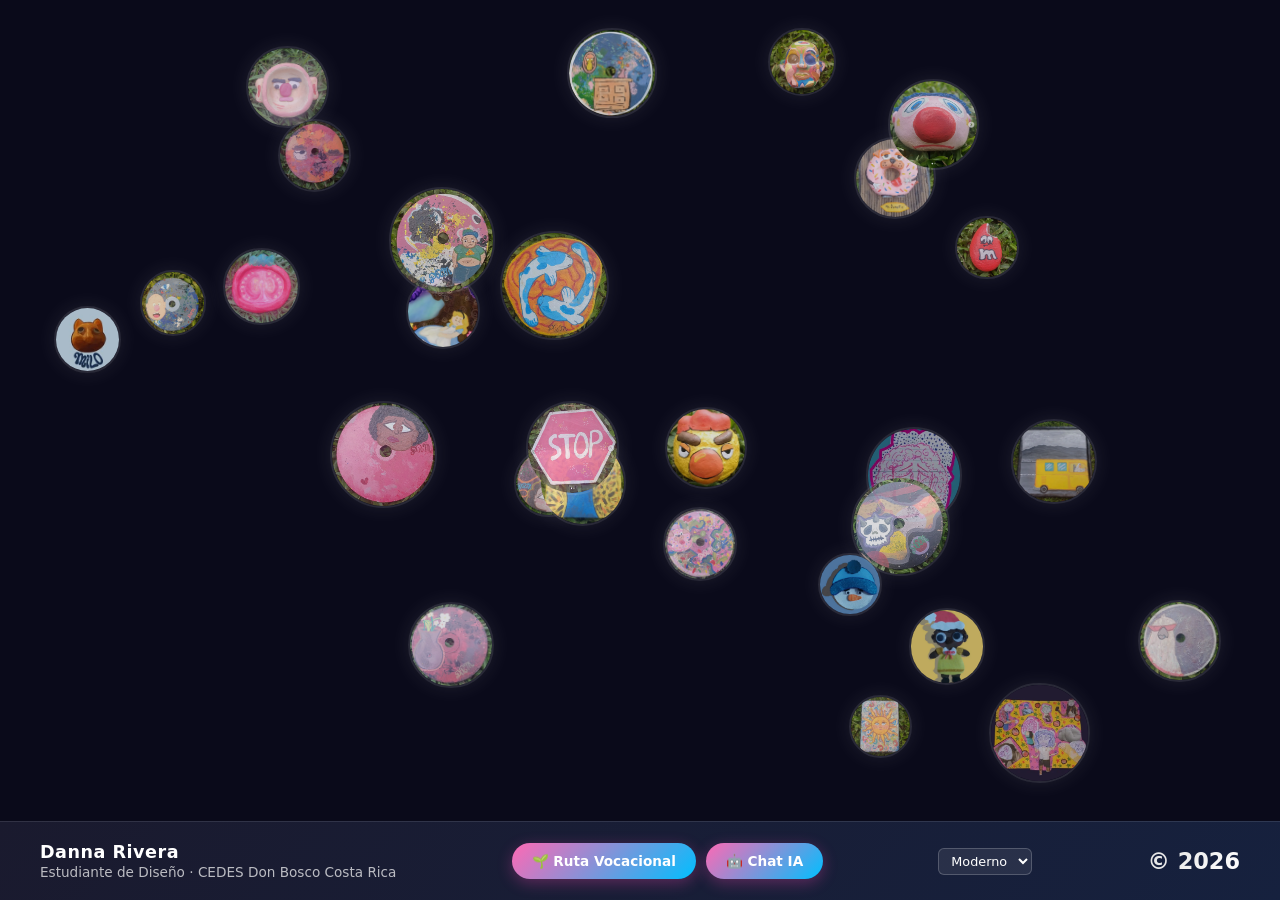
==== index.html @ dd5636ea "Agregar selector de tema (Moderno / Win 3.1) persistente en localStorage" ====
<!DOCTYPE html>
<html lang="es">
<head>
<meta charset="UTF-8">
<meta name="viewport" content="width=device-width, initial-scale=1.0">
<title>Fotos - Dandelion</title>
<style>
*{margin:0;padding:0;box-sizing:border-box}
body{
  background:#0a0a1a;
  min-height:100vh;
  font-family:'Segoe UI',system-ui,-apple-system,sans-serif;
  color:#fff;
  display:flex;
  flex-direction:column
}
.container{
  position:relative;
  flex:1;
  width:100%;
  min-height:calc(100vh - 80px);
  overflow:hidden
}
.seed{
  position:absolute;
  border-radius:50%;
  overflow:hidden;
  animation:float 8s infinite ease-in-out;
  opacity:.85;
  box-shadow:0 0 20px rgba(255,255,255,.1);
  cursor:pointer;
  transition:transform .3s,opacity .3s;
  border:2px solid rgba(255,255,255,.15)
}
.seed:hover{
  transform:scale(1.3)!important;
  opacity:1;
  z-index:100;
  box-shadow:0 0 30px rgba(255,255,255,.3)
}
.seed img{width:100%;height:100%;object-fit:cover}
@keyframes float{
  0%,100%{transform:translateY(0) translateX(0) rotate(0)}
  25%{transform:translateY(-30px) translateX(15px) rotate(5deg)}
  50%{transform:translateY(-10px) translateX(-10px) rotate(-3deg)}
  75%{transform:translateY(-25px) translateX(8px) rotate(4deg)}
}
.modal-overlay{
  position:fixed;
  top:0;left:0;
  width:100%;height:100%;
  background:rgba(0,0,0,.85);
  backdrop-filter:blur(8px);
  display:none;
  justify-content:center;
  align-items:center;
  z-index:9999;
  cursor:pointer;
  animation:fadeIn .2s ease
}
.modal-overlay.active{display:flex}
.modal-img{
  max-width:90vw;
  max-height:90vh;
  border-radius:12px;
  box-shadow:0 0 60px rgba(255,255,255,.15);
  object-fit:contain;
  pointer-events:none
}
@keyframes fadeIn{from{opacity:0}to{opacity:1}}
.nav-buttons{
  display:flex;
  gap:10px;
  flex-wrap:wrap;
  justify-content:flex-end
}
.ruta-btn{
  background:linear-gradient(135deg,#ff69b4,#00bfff);
  color:#fff;
  text-decoration:none;
  padding:10px 20px;
  border-radius:25px;
  font-weight:600;
  font-size:.85em;
  cursor:pointer;
  transition:all .3s ease;
  box-shadow:0 4px 15px rgba(255,69,180,.3);
  display:flex;
  align-items:center;
  gap:6px;
  border:none
}
.ruta-btn:hover{
  transform:translateY(-2px);
  box-shadow:0 8px 25px rgba(255,69,180,.5)
}
@media(max-width:600px){
  .ruta-btn{
    padding:8px 14px;
    font-size:.8em
  }
}
footer{
  position:relative;
  z-index:200;
  background:linear-gradient(135deg,#1a1a2e 0%,#16213e 100%);
  backdrop-filter:blur(10px);
  border-top:1px solid rgba(255,255,255,.1);
  padding:20px 40px;
  display:flex;
  justify-content:space-between;
  align-items:center;
  flex-wrap:wrap;
  gap:10px
}
.footer-info{display:flex;flex-direction:column;gap:2px}
.footer-name{font-size:1.1em;font-weight:600;letter-spacing:.5px}
.footer-details{font-size:.85em;opacity:.7}
.footer-year{
  font-size:1.4em;
  font-weight:700;
  background:linear-gradient(135deg,#e2e2e2,#fff);
  -webkit-background-clip:text;
  -webkit-text-fill-color:transparent;
  background-clip:text
}
@media(max-width:600px){
  footer{padding:15px 20px;flex-direction:column;text-align:center}
  .footer-year{font-size:1.2em}
}

/* Win 3.1 retro theme */
[data-theme="retro"] body {
  background:#c0c0c0;
  color:#000;
  font-family:"MS Sans Serif","Tahoma","Courier New",monospace
}
[data-theme="retro"] .seed{
  border-radius:0;animation:none;box-shadow:none;opacity:1;
  border:2px solid;border-color:#fff #808080 #808080 #fff
}
[data-theme="retro"] .seed:hover{
  transform:none!important;box-shadow:none
}
[data-theme="retro"] .modal-overlay{
  background:rgba(192,192,192,.92);backdrop-filter:none
}
[data-theme="retro"] .modal-img{
  border:3px solid;border-color:#fff #808080 #808080 #fff;box-shadow:none;border-radius:0
}
[data-theme="retro"] footer{
  background:#c0c0c0;backdrop-filter:none;
  border-top:2px solid;border-color:#fff #808080
}
[data-theme="retro"] .footer-name,
[data-theme="retro"] .footer-details{
  color:#000;-webkit-text-fill-color:#000;opacity:1
}
[data-theme="retro"] .footer-year{
  -webkit-text-fill-color:#000;background:none;color:#000
}
[data-theme="retro"] .ruta-btn{
  background:#c0c0c0;border:2px outset #ccc;border-radius:0;color:#000;
  box-shadow:none;font-weight:400;font-family:inherit;padding:3px 10px
}
[data-theme="retro"] .ruta-btn:hover{
  transform:none;box-shadow:none
}
[data-theme="retro"] .theme-select{
  background:#c0c0c0;border:2px inset #ccc;border-radius:0;color:#000;
  font-family:inherit;padding:2px 4px;font-size:.85em
}
[data-theme="retro"] .theme-select:focus{
  outline:2px solid #000080
}
.theme-select{
  background:rgba(255,255,255,.08);
  border:1px solid rgba(255,255,255,.2);
  border-radius:6px;color:#fff;padding:4px 8px;
  font-family:inherit;font-size:.8em;cursor:pointer;outline:none
}
.theme-select option{background:#1a1a2e;color:#fff}
[data-theme="retro"] .theme-select option{background:#c0c0c0;color:#000}
</style>
</head>
<body>
<div class="container" id="gallery"></div>
<div class="modal-overlay" id="modal">
  <img class="modal-img" id="modalImg" src="" alt="modal">
</div>
<footer class="footer">
  <div class="footer-info">
    <span class="footer-name">Danna Rivera</span>
    <span class="footer-details">
      Estudiante de Diseño ·  CEDES Don Bosco Costa Rica
    </span>
  </div>
  <div class="nav-buttons">
    <a href="ruta-vocacional.html" class="ruta-btn">🌱 Ruta Vocacional</a>
    <a href="chat.html" class="ruta-btn">🤖 Chat IA</a>
  </div>
  <select class="theme-select" id="themeSelect" onchange="setTheme(this.value)">
    <option value="modern">Moderno</option>
    <option value="retro">Win 3.1</option>
  </select>
  <span class="footer-year">© 2026</span>
</footer>
<script>
function setTheme(t){
  document.documentElement.dataset.theme=t==='retro'?'retro':'';
  localStorage.setItem('theme',t)
}
(function(){
  const t=localStorage.getItem('theme')||'modern';
  document.documentElement.dataset.theme=t==='retro'?'retro':'';
  const sel=document.getElementById('themeSelect');
  if(sel)sel.value=t;
})();
const images=[
  'fotos/img1.webp','fotos/img2.webp','fotos/img3.webp','fotos/img4.png',
  'fotos/img5.jpg','fotos/img6.png','fotos/img7.png','fotos/img8.png',
  'fotos/img9.png','fotos/img10.png','fotos/img11.png','fotos/img12.png',
  'fotos/img13.png','fotos/img14.png','fotos/img15.png','fotos/img16.png',
  'fotos/img17.png','fotos/img18.png','fotos/img19.png','fotos/img20.png',
  'fotos/img21.png','fotos/img22.png','fotos/img23.png','fotos/img24.png',
  'fotos/img25.png','fotos/img26.png','fotos/img27.png','fotos/img28.png'
];
const container=document.getElementById('gallery');
images.forEach((src,i)=>{
  const div=document.createElement('div');
  div.className='seed';
  const x=Math.random()*90;
  const y=Math.random()*85;
  const size=60+Math.random()*50;
  const dur=6+Math.random()*6;
  const delay=Math.random()*5;
  div.style.left=x+'%';
  div.style.top=y+'%';
  div.style.width=size+'px';
  div.style.height=size+'px';
  div.style.animationDuration=dur+'s';
  div.style.animationDelay=delay+'s';
  const img=document.createElement('img');
  img.src=src;
  img.alt='img'+(i+1);
  div.appendChild(img);
  container.appendChild(div);
});
const modal=document.getElementById('modal');
const modalImg=document.getElementById('modalImg');
container.addEventListener('click',e=>{
  const seed=e.target.closest('.seed');
  if(!seed)return;
  modalImg.src=seed.querySelector('img').src;
  modal.classList.add('active');
});
modal.addEventListener('click',()=>{
  modal.classList.remove('active');
  modalImg.src='';
});
</script>
</body>
</html>
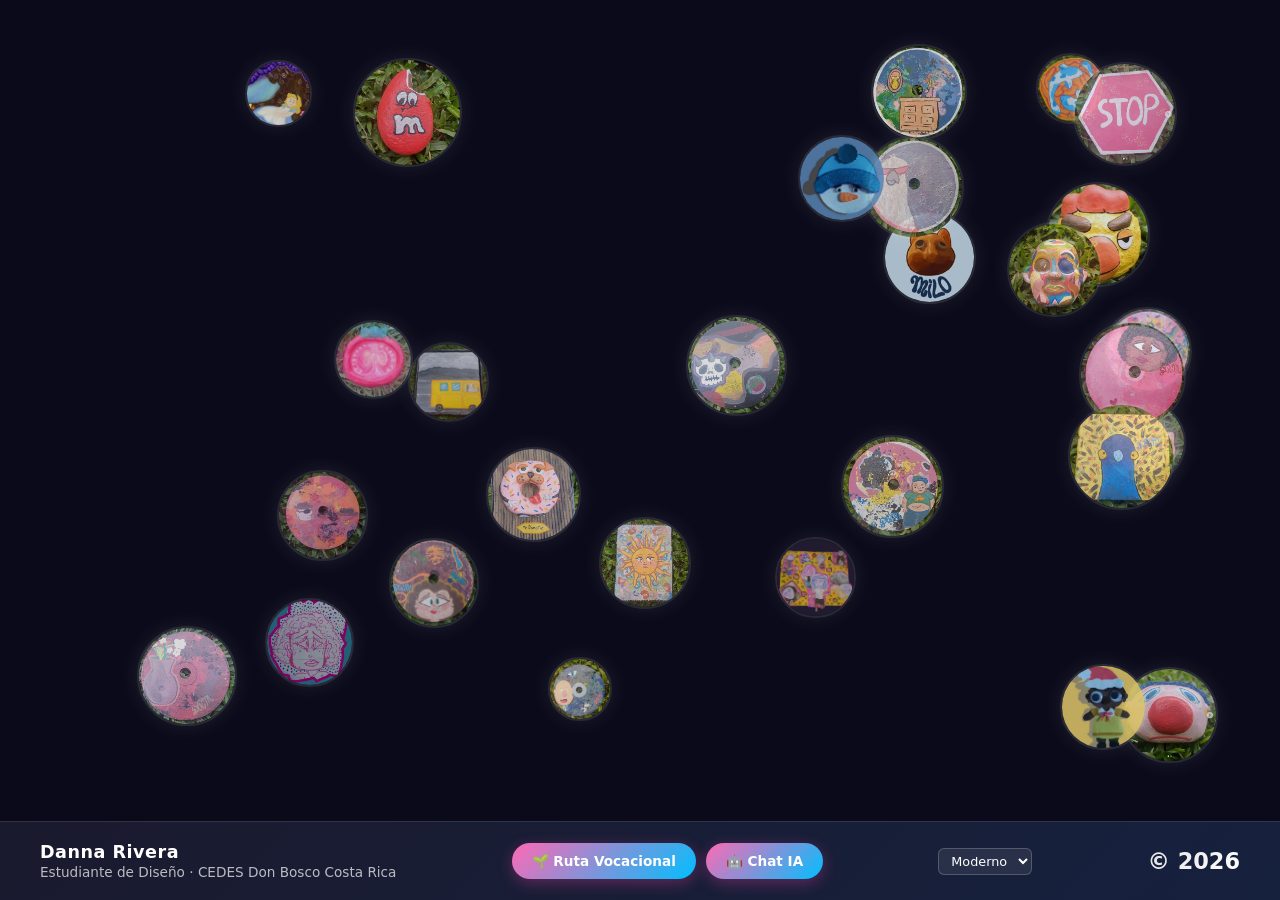
==== commit 919b2b87: "Separar CSS y JS en archivos externos (css/*.css, js/*.js)" ====
--- a/index.html
+++ b/index.html
@@ -4,184 +4,7 @@
 <meta charset="UTF-8">
 <meta name="viewport" content="width=device-width, initial-scale=1.0">
 <title>Fotos - Dandelion</title>
-<style>
-*{margin:0;padding:0;box-sizing:border-box}
-body{
-  background:#0a0a1a;
-  min-height:100vh;
-  font-family:'Segoe UI',system-ui,-apple-system,sans-serif;
-  color:#fff;
-  display:flex;
-  flex-direction:column
-}
-.container{
-  position:relative;
-  flex:1;
-  width:100%;
-  min-height:calc(100vh - 80px);
-  overflow:hidden
-}
-.seed{
-  position:absolute;
-  border-radius:50%;
-  overflow:hidden;
-  animation:float 8s infinite ease-in-out;
-  opacity:.85;
-  box-shadow:0 0 20px rgba(255,255,255,.1);
-  cursor:pointer;
-  transition:transform .3s,opacity .3s;
-  border:2px solid rgba(255,255,255,.15)
-}
-.seed:hover{
-  transform:scale(1.3)!important;
-  opacity:1;
-  z-index:100;
-  box-shadow:0 0 30px rgba(255,255,255,.3)
-}
-.seed img{width:100%;height:100%;object-fit:cover}
-@keyframes float{
-  0%,100%{transform:translateY(0) translateX(0) rotate(0)}
-  25%{transform:translateY(-30px) translateX(15px) rotate(5deg)}
-  50%{transform:translateY(-10px) translateX(-10px) rotate(-3deg)}
-  75%{transform:translateY(-25px) translateX(8px) rotate(4deg)}
-}
-.modal-overlay{
-  position:fixed;
-  top:0;left:0;
-  width:100%;height:100%;
-  background:rgba(0,0,0,.85);
-  backdrop-filter:blur(8px);
-  display:none;
-  justify-content:center;
-  align-items:center;
-  z-index:9999;
-  cursor:pointer;
-  animation:fadeIn .2s ease
-}
-.modal-overlay.active{display:flex}
-.modal-img{
-  max-width:90vw;
-  max-height:90vh;
-  border-radius:12px;
-  box-shadow:0 0 60px rgba(255,255,255,.15);
-  object-fit:contain;
-  pointer-events:none
-}
-@keyframes fadeIn{from{opacity:0}to{opacity:1}}
-.nav-buttons{
-  display:flex;
-  gap:10px;
-  flex-wrap:wrap;
-  justify-content:flex-end
-}
-.ruta-btn{
-  background:linear-gradient(135deg,#ff69b4,#00bfff);
-  color:#fff;
-  text-decoration:none;
-  padding:10px 20px;
-  border-radius:25px;
-  font-weight:600;
-  font-size:.85em;
-  cursor:pointer;
-  transition:all .3s ease;
-  box-shadow:0 4px 15px rgba(255,69,180,.3);
-  display:flex;
-  align-items:center;
-  gap:6px;
-  border:none
-}
-.ruta-btn:hover{
-  transform:translateY(-2px);
-  box-shadow:0 8px 25px rgba(255,69,180,.5)
-}
-@media(max-width:600px){
-  .ruta-btn{
-    padding:8px 14px;
-    font-size:.8em
-  }
-}
-footer{
-  position:relative;
-  z-index:200;
-  background:linear-gradient(135deg,#1a1a2e 0%,#16213e 100%);
-  backdrop-filter:blur(10px);
-  border-top:1px solid rgba(255,255,255,.1);
-  padding:20px 40px;
-  display:flex;
-  justify-content:space-between;
-  align-items:center;
-  flex-wrap:wrap;
-  gap:10px
-}
-.footer-info{display:flex;flex-direction:column;gap:2px}
-.footer-name{font-size:1.1em;font-weight:600;letter-spacing:.5px}
-.footer-details{font-size:.85em;opacity:.7}
-.footer-year{
-  font-size:1.4em;
-  font-weight:700;
-  background:linear-gradient(135deg,#e2e2e2,#fff);
-  -webkit-background-clip:text;
-  -webkit-text-fill-color:transparent;
-  background-clip:text
-}
-@media(max-width:600px){
-  footer{padding:15px 20px;flex-direction:column;text-align:center}
-  .footer-year{font-size:1.2em}
-}
-
-/* Win 3.1 retro theme */
-[data-theme="retro"] body {
-  background:#c0c0c0;
-  color:#000;
-  font-family:"MS Sans Serif","Tahoma","Courier New",monospace
-}
-[data-theme="retro"] .seed{
-  border-radius:0;animation:none;box-shadow:none;opacity:1;
-  border:2px solid;border-color:#fff #808080 #808080 #fff
-}
-[data-theme="retro"] .seed:hover{
-  transform:none!important;box-shadow:none
-}
-[data-theme="retro"] .modal-overlay{
-  background:rgba(192,192,192,.92);backdrop-filter:none
-}
-[data-theme="retro"] .modal-img{
-  border:3px solid;border-color:#fff #808080 #808080 #fff;box-shadow:none;border-radius:0
-}
-[data-theme="retro"] footer{
-  background:#c0c0c0;backdrop-filter:none;
-  border-top:2px solid;border-color:#fff #808080
-}
-[data-theme="retro"] .footer-name,
-[data-theme="retro"] .footer-details{
-  color:#000;-webkit-text-fill-color:#000;opacity:1
-}
-[data-theme="retro"] .footer-year{
-  -webkit-text-fill-color:#000;background:none;color:#000
-}
-[data-theme="retro"] .ruta-btn{
-  background:#c0c0c0;border:2px outset #ccc;border-radius:0;color:#000;
-  box-shadow:none;font-weight:400;font-family:inherit;padding:3px 10px
-}
-[data-theme="retro"] .ruta-btn:hover{
-  transform:none;box-shadow:none
-}
-[data-theme="retro"] .theme-select{
-  background:#c0c0c0;border:2px inset #ccc;border-radius:0;color:#000;
-  font-family:inherit;padding:2px 4px;font-size:.85em
-}
-[data-theme="retro"] .theme-select:focus{
-  outline:2px solid #000080
-}
-.theme-select{
-  background:rgba(255,255,255,.08);
-  border:1px solid rgba(255,255,255,.2);
-  border-radius:6px;color:#fff;padding:4px 8px;
-  font-family:inherit;font-size:.8em;cursor:pointer;outline:none
-}
-.theme-select option{background:#1a1a2e;color:#fff}
-[data-theme="retro"] .theme-select option{background:#c0c0c0;color:#000}
-</style>
+<link rel="stylesheet" href="css/index.css">
 </head>
 <body>
 <div class="container" id="gallery"></div>
@@ -205,59 +28,6 @@
   </select>
   <span class="footer-year">© 2026</span>
 </footer>
-<script>
-function setTheme(t){
-  document.documentElement.dataset.theme=t==='retro'?'retro':'';
-  localStorage.setItem('theme',t)
-}
-(function(){
-  const t=localStorage.getItem('theme')||'modern';
-  document.documentElement.dataset.theme=t==='retro'?'retro':'';
-  const sel=document.getElementById('themeSelect');
-  if(sel)sel.value=t;
-})();
-const images=[
-  'fotos/img1.webp','fotos/img2.webp','fotos/img3.webp','fotos/img4.png',
-  'fotos/img5.jpg','fotos/img6.png','fotos/img7.png','fotos/img8.png',
-  'fotos/img9.png','fotos/img10.png','fotos/img11.png','fotos/img12.png',
-  'fotos/img13.png','fotos/img14.png','fotos/img15.png','fotos/img16.png',
-  'fotos/img17.png','fotos/img18.png','fotos/img19.png','fotos/img20.png',
-  'fotos/img21.png','fotos/img22.png','fotos/img23.png','fotos/img24.png',
-  'fotos/img25.png','fotos/img26.png','fotos/img27.png','fotos/img28.png'
-];
-const container=document.getElementById('gallery');
-images.forEach((src,i)=>{
-  const div=document.createElement('div');
-  div.className='seed';
-  const x=Math.random()*90;
-  const y=Math.random()*85;
-  const size=60+Math.random()*50;
-  const dur=6+Math.random()*6;
-  const delay=Math.random()*5;
-  div.style.left=x+'%';
-  div.style.top=y+'%';
-  div.style.width=size+'px';
-  div.style.height=size+'px';
-  div.style.animationDuration=dur+'s';
-  div.style.animationDelay=delay+'s';
-  const img=document.createElement('img');
-  img.src=src;
-  img.alt='img'+(i+1);
-  div.appendChild(img);
-  container.appendChild(div);
-});
-const modal=document.getElementById('modal');
-const modalImg=document.getElementById('modalImg');
-container.addEventListener('click',e=>{
-  const seed=e.target.closest('.seed');
-  if(!seed)return;
-  modalImg.src=seed.querySelector('img').src;
-  modal.classList.add('active');
-});
-modal.addEventListener('click',()=>{
-  modal.classList.remove('active');
-  modalImg.src='';
-});
-</script>
+<script src="js/index.js"></script>
 </body>
 </html>
--- a/css/index.css
+++ b/css/index.css
@@ -0,0 +1,178 @@
+
+*{margin:0;padding:0;box-sizing:border-box}
+body{
+  background:#0a0a1a;
+  min-height:100vh;
+  font-family:'Segoe UI',system-ui,-apple-system,sans-serif;
+  color:#fff;
+  display:flex;
+  flex-direction:column
+}
+.container{
+  position:relative;
+  flex:1;
+  width:100%;
+  min-height:calc(100vh - 80px);
+  overflow:hidden
+}
+.seed{
+  position:absolute;
+  border-radius:50%;
+  overflow:hidden;
+  animation:float 8s infinite ease-in-out;
+  opacity:.85;
+  box-shadow:0 0 20px rgba(255,255,255,.1);
+  cursor:pointer;
+  transition:transform .3s,opacity .3s;
+  border:2px solid rgba(255,255,255,.15)
+}
+.seed:hover{
+  transform:scale(1.3)!important;
+  opacity:1;
+  z-index:100;
+  box-shadow:0 0 30px rgba(255,255,255,.3)
+}
+.seed img{width:100%;height:100%;object-fit:cover}
+@keyframes float{
+  0%,100%{transform:translateY(0) translateX(0) rotate(0)}
+  25%{transform:translateY(-30px) translateX(15px) rotate(5deg)}
+  50%{transform:translateY(-10px) translateX(-10px) rotate(-3deg)}
+  75%{transform:translateY(-25px) translateX(8px) rotate(4deg)}
+}
+.modal-overlay{
+  position:fixed;
+  top:0;left:0;
+  width:100%;height:100%;
+  background:rgba(0,0,0,.85);
+  backdrop-filter:blur(8px);
+  display:none;
+  justify-content:center;
+  align-items:center;
+  z-index:9999;
+  cursor:pointer;
+  animation:fadeIn .2s ease
+}
+.modal-overlay.active{display:flex}
+.modal-img{
+  max-width:90vw;
+  max-height:90vh;
+  border-radius:12px;
+  box-shadow:0 0 60px rgba(255,255,255,.15);
+  object-fit:contain;
+  pointer-events:none
+}
+@keyframes fadeIn{from{opacity:0}to{opacity:1}}
+.nav-buttons{
+  display:flex;
+  gap:10px;
+  flex-wrap:wrap;
+  justify-content:flex-end
+}
+.ruta-btn{
+  background:linear-gradient(135deg,#ff69b4,#00bfff);
+  color:#fff;
+  text-decoration:none;
+  padding:10px 20px;
+  border-radius:25px;
+  font-weight:600;
+  font-size:.85em;
+  cursor:pointer;
+  transition:all .3s ease;
+  box-shadow:0 4px 15px rgba(255,69,180,.3);
+  display:flex;
+  align-items:center;
+  gap:6px;
+  border:none
+}
+.ruta-btn:hover{
+  transform:translateY(-2px);
+  box-shadow:0 8px 25px rgba(255,69,180,.5)
+}
+@media(max-width:600px){
+  .ruta-btn{
+    padding:8px 14px;
+    font-size:.8em
+  }
+}
+footer{
+  position:relative;
+  z-index:200;
+  background:linear-gradient(135deg,#1a1a2e 0%,#16213e 100%);
+  backdrop-filter:blur(10px);
+  border-top:1px solid rgba(255,255,255,.1);
+  padding:20px 40px;
+  display:flex;
+  justify-content:space-between;
+  align-items:center;
+  flex-wrap:wrap;
+  gap:10px
+}
+.footer-info{display:flex;flex-direction:column;gap:2px}
+.footer-name{font-size:1.1em;font-weight:600;letter-spacing:.5px}
+.footer-details{font-size:.85em;opacity:.7}
+.footer-year{
+  font-size:1.4em;
+  font-weight:700;
+  background:linear-gradient(135deg,#e2e2e2,#fff);
+  -webkit-background-clip:text;
+  -webkit-text-fill-color:transparent;
+  background-clip:text
+}
+@media(max-width:600px){
+  footer{padding:15px 20px;flex-direction:column;text-align:center}
+  .footer-year{font-size:1.2em}
+}
+
+/* Win 3.1 retro theme */
+[data-theme="retro"] body {
+  background:#c0c0c0;
+  color:#000;
+  font-family:"MS Sans Serif","Tahoma","Courier New",monospace
+}
+[data-theme="retro"] .seed{
+  border-radius:0;animation:none;box-shadow:none;opacity:1;
+  border:2px solid;border-color:#fff #808080 #808080 #fff
+}
+[data-theme="retro"] .seed:hover{
+  transform:none!important;box-shadow:none
+}
+[data-theme="retro"] .modal-overlay{
+  background:rgba(192,192,192,.92);backdrop-filter:none
+}
+[data-theme="retro"] .modal-img{
+  border:3px solid;border-color:#fff #808080 #808080 #fff;box-shadow:none;border-radius:0
+}
+[data-theme="retro"] footer{
+  background:#c0c0c0;backdrop-filter:none;
+  border-top:2px solid;border-color:#fff #808080
+}
+[data-theme="retro"] .footer-name,
+[data-theme="retro"] .footer-details{
+  color:#000;-webkit-text-fill-color:#000;opacity:1
+}
+[data-theme="retro"] .footer-year{
+  -webkit-text-fill-color:#000;background:none;color:#000
+}
+[data-theme="retro"] .ruta-btn{
+  background:#c0c0c0;border:2px outset #ccc;border-radius:0;color:#000;
+  box-shadow:none;font-weight:400;font-family:inherit;padding:3px 10px
+}
+[data-theme="retro"] .ruta-btn:hover{
+  transform:none;box-shadow:none
+}
+[data-theme="retro"] .theme-select{
+  background:#c0c0c0;border:2px inset #ccc;border-radius:0;color:#000;
+  font-family:inherit;padding:2px 4px;font-size:.85em
+}
+[data-theme="retro"] .theme-select:focus{
+  outline:2px solid #000080
+}
+.theme-select{
+  background:rgba(255,255,255,.08);
+  border:1px solid rgba(255,255,255,.2);
+  border-radius:6px;color:#fff;padding:4px 8px;
+  font-family:inherit;font-size:.8em;cursor:pointer;outline:none
+}
+.theme-select option{background:#1a1a2e;color:#fff}
+[data-theme="retro"] .theme-select option{background:#c0c0c0;color:#000}
+
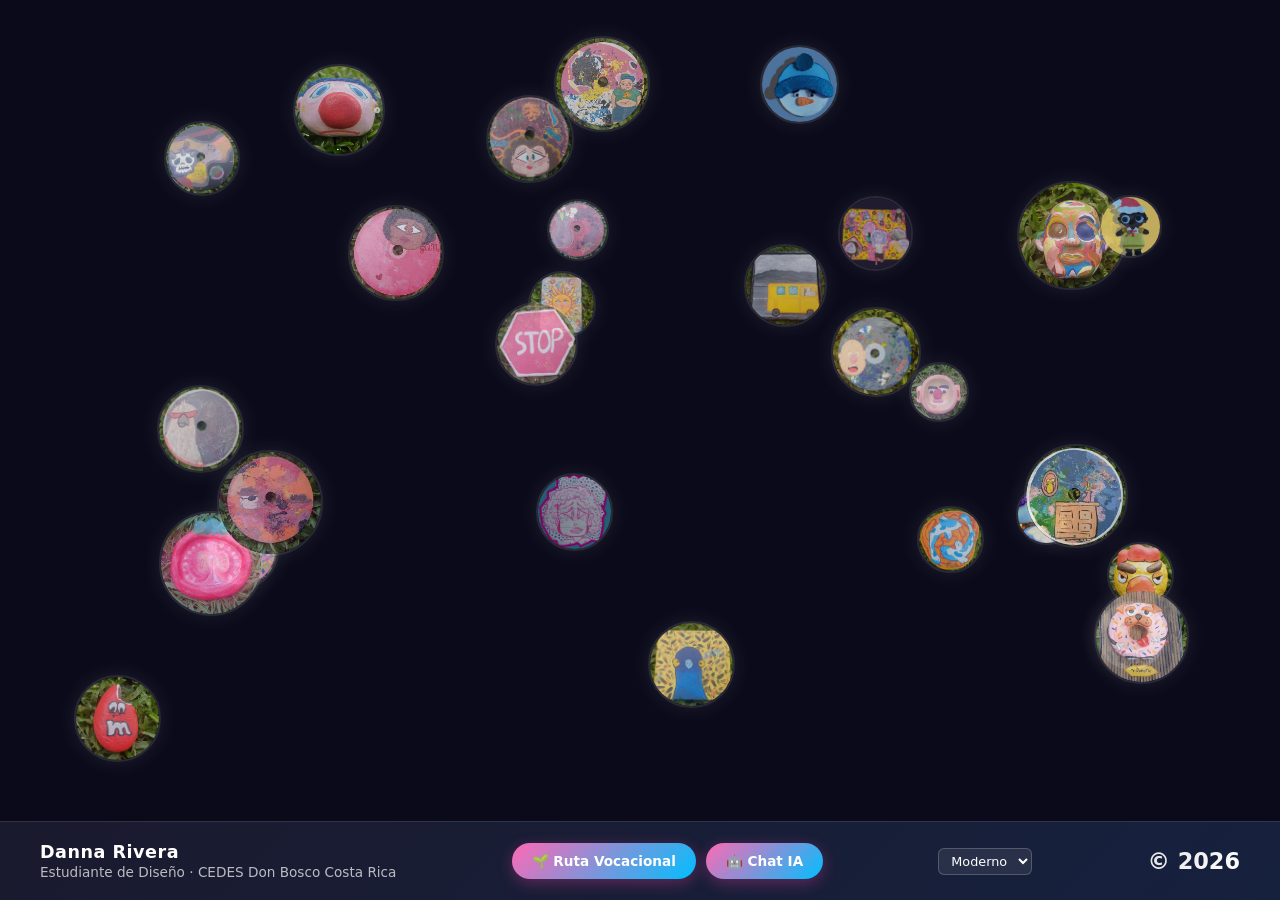
==== commit 71713575: "Reparar: loading dots animation, orden script/footer, indentacion CSS/JS, meta tags faltantes" ====
--- a/index.html
+++ b/index.html
@@ -3,6 +3,8 @@
 <head>
 <meta charset="UTF-8">
 <meta name="viewport" content="width=device-width, initial-scale=1.0">
+<meta name="description" content="Galería de fotos Dandelion - Danna Rivera">
+<meta name="theme-color" content="#0a0a1a">
 <title>Fotos - Dandelion</title>
 <link rel="stylesheet" href="css/index.css">
 </head>
--- a/css/index.css
+++ b/css/index.css
@@ -1,4 +1,3 @@
-
 *{margin:0;padding:0;box-sizing:border-box}
 body{
   background:#0a0a1a;
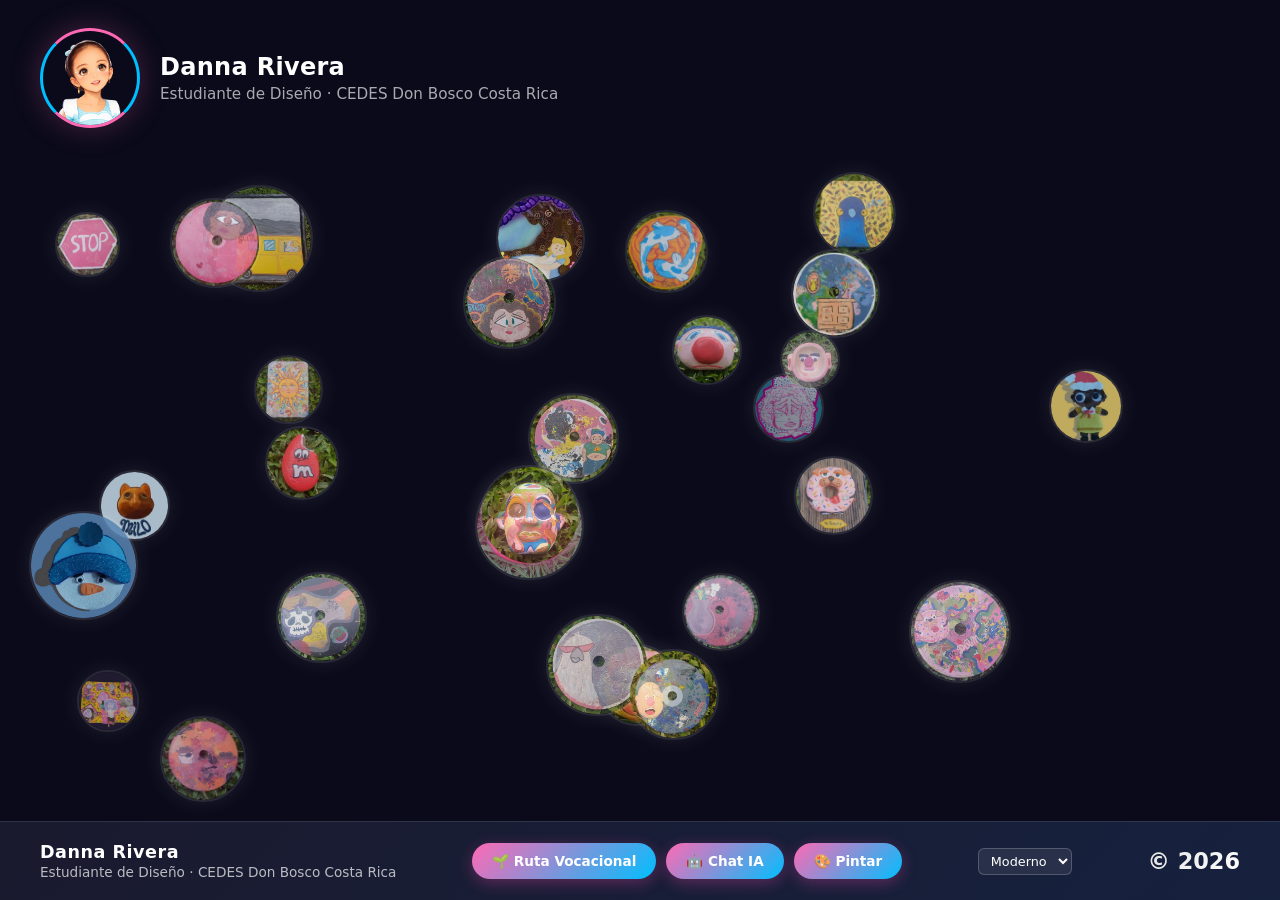
==== commit 81d15da4: "Agregar juego.html (pintar cuadros por numeros), avatar de Danna en las 4 pantallas, preguntas adapt" ====
--- a/index.html
+++ b/index.html
@@ -9,6 +9,13 @@
 <link rel="stylesheet" href="css/index.css">
 </head>
 <body>
+<div class="hero">
+  <img src="fotos/danna.png" alt="Danna Rivera" class="avatar" id="heroAvatar">
+  <div class="hero-text">
+    <h1>Danna Rivera</h1>
+    <p>Estudiante de Diseño · CEDES Don Bosco Costa Rica</p>
+  </div>
+</div>
 <div class="container" id="gallery"></div>
 <div class="modal-overlay" id="modal">
   <img class="modal-img" id="modalImg" src="" alt="modal">
@@ -17,12 +24,13 @@
   <div class="footer-info">
     <span class="footer-name">Danna Rivera</span>
     <span class="footer-details">
-      Estudiante de Diseño ·  CEDES Don Bosco Costa Rica
+      Estudiante de Diseño · CEDES Don Bosco Costa Rica
     </span>
   </div>
   <div class="nav-buttons">
     <a href="ruta-vocacional.html" class="ruta-btn">🌱 Ruta Vocacional</a>
     <a href="chat.html" class="ruta-btn">🤖 Chat IA</a>
+    <a href="juego.html" class="ruta-btn">🎨 Pintar</a>
   </div>
   <select class="theme-select" id="themeSelect" onchange="setTheme(this.value)">
     <option value="modern">Moderno</option>
--- a/css/index.css
+++ b/css/index.css
@@ -7,11 +7,42 @@
   display:flex;
   flex-direction:column
 }
+.hero{
+  display:flex;
+  align-items:center;
+  gap:20px;
+  padding:28px 40px 10px;
+  position:relative;
+  z-index:200;
+  animation:fadeIn .6s ease
+}
+.avatar{
+  width:100px;height:100px;
+  border-radius:50%;
+  object-fit:cover;
+  border:3px solid;
+  border-color:#ff69b4 #00bfff #ff69b4 #00bfff;
+  box-shadow:0 0 30px rgba(255,105,180,.25);
+  transition:transform .4s ease,box-shadow .4s ease;
+  flex-shrink:0
+}
+.avatar:hover{
+  transform:scale(1.05);
+  box-shadow:0 0 45px rgba(255,105,180,.4)
+}
+.hero-text h1{font-size:1.5em;font-weight:800;letter-spacing:.3px}
+.hero-text p{font-size:.95em;opacity:.65;margin-top:4px}
+@media(max-width:600px){
+  .hero{padding:18px 20px 6px;gap:14px}
+  .avatar{width:72px;height:72px}
+  .hero-text h1{font-size:1.2em}
+  .hero-text p{font-size:.85em}
+}
 .container{
   position:relative;
   flex:1;
   width:100%;
-  min-height:calc(100vh - 80px);
+  min-height:0;
   overflow:hidden
 }
 .seed{
@@ -128,6 +159,13 @@
   color:#000;
   font-family:"MS Sans Serif","Tahoma","Courier New",monospace
 }
+[data-theme="retro"] .hero{padding:20px 40px 10px}
+[data-theme="retro"] .avatar{
+  border-radius:0;border:2px solid #000080;box-shadow:none
+}
+[data-theme="retro"] .avatar:hover{transform:none;box-shadow:none}
+[data-theme="retro"] .hero-text h1{color:#000080}
+[data-theme="retro"] .hero-text p{color:#000;opacity:.8}
 [data-theme="retro"] .seed{
   border-radius:0;animation:none;box-shadow:none;opacity:1;
   border:2px solid;border-color:#fff #808080 #808080 #fff
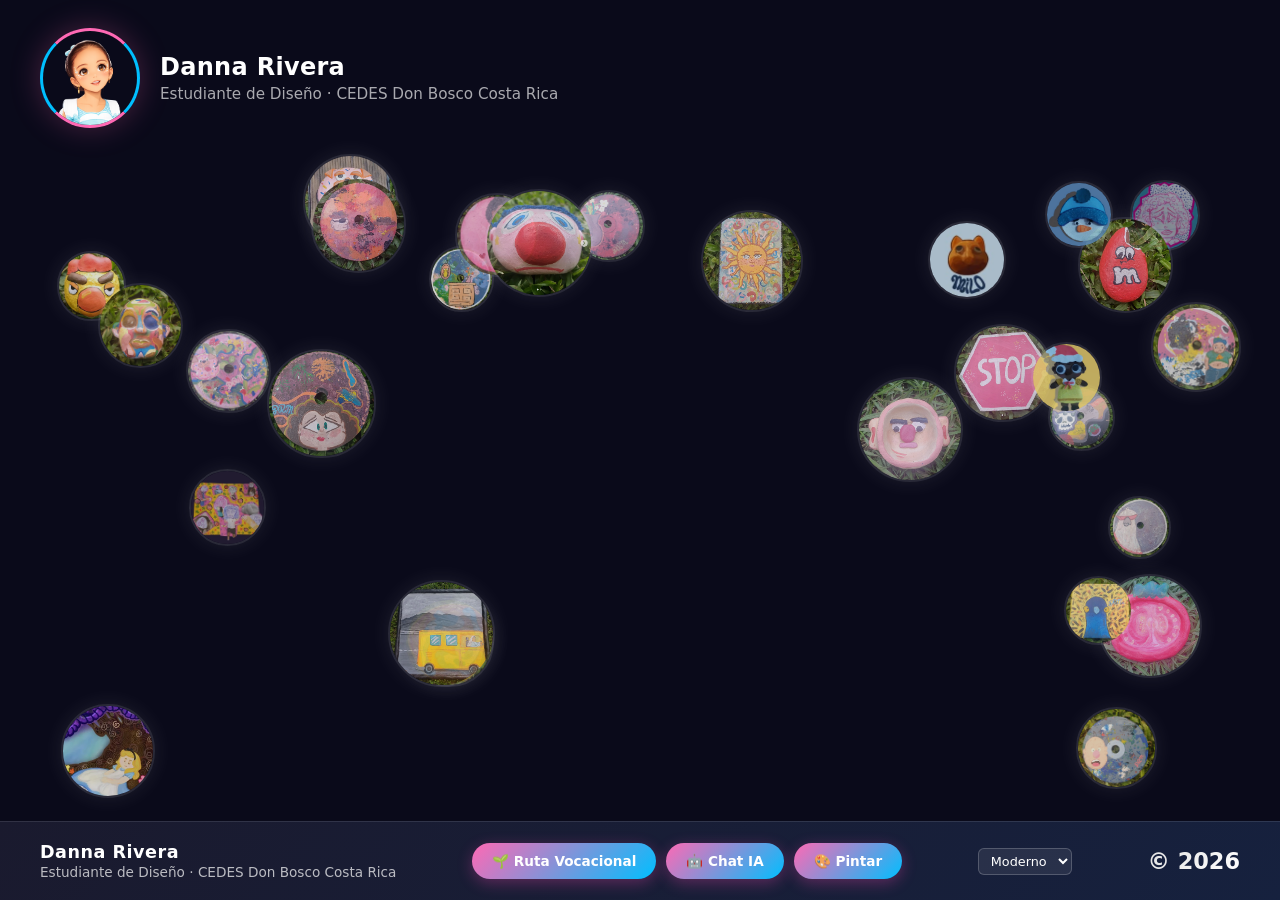
==== commit 3ae96800: "Agregar navegacion anterior/siguiente al modal de galeria de fotos" ====
--- a/index.html
+++ b/index.html
@@ -18,7 +18,12 @@
 </div>
 <div class="container" id="gallery"></div>
 <div class="modal-overlay" id="modal">
-  <img class="modal-img" id="modalImg" src="" alt="modal">
+  <div class="modal-body" id="modalBody">
+    <button class="modal-nav modal-prev" id="modalPrev" aria-label="Anterior">‹</button>
+    <img class="modal-img" id="modalImg" src="" alt="modal">
+    <button class="modal-nav modal-next" id="modalNext" aria-label="Siguiente">›</button>
+    <div class="modal-counter" id="modalCounter"></div>
+  </div>
 </div>
 <footer class="footer">
   <div class="footer-info">
--- a/css/index.css
+++ b/css/index.css
@@ -83,13 +83,71 @@
   animation:fadeIn .2s ease
 }
 .modal-overlay.active{display:flex}
+.modal-body{
+  position:relative;
+  display:flex;
+  align-items:center;
+  justify-content:center;
+  cursor:default;
+  max-width:94vw;
+  max-height:94vh
+}
 .modal-img{
-  max-width:90vw;
-  max-height:90vh;
+  max-width:calc(94vw - 100px);
+  max-height:94vh;
   border-radius:12px;
   box-shadow:0 0 60px rgba(255,255,255,.15);
   object-fit:contain;
+  pointer-events:none;
+  display:block
+}
+.modal-nav{
+  position:absolute;
+  top:50%;transform:translateY(-50%);
+  width:48px;height:48px;
+  border-radius:50%;
+  background:rgba(0,0,0,.5);
+  color:#fff;
+  border:2px solid rgba(255,255,255,.2);
+  font-size:1.8em;
+  cursor:pointer;
+  display:flex;align-items:center;justify-content:center;
+  transition:all .25s ease;
+  z-index:10;
+  line-height:1;
+  pointer-events:auto;
+  user-select:none
+}
+.modal-nav:hover{
+  background:rgba(0,0,0,.8);
+  border-color:rgba(255,255,255,.5);
+  transform:translateY(-50%) scale(1.1)
+}
+.modal-prev{left:-56px}
+.modal-next{right:-56px}
+.modal-counter{
+  position:absolute;
+  bottom:-36px;
+  left:50%;transform:translateX(-50%);
+  color:#fff;
+  font-size:.9em;
+  font-weight:600;
+  letter-spacing:1px;
+  opacity:.7;
+  white-space:nowrap;
   pointer-events:none
+}
+@media(max-width:700px){
+  .modal-img{max-width:calc(94vw - 70px)}
+  .modal-nav{width:36px;height:36px;font-size:1.3em}
+  .modal-prev{left:-40px}
+  .modal-next{right:-40px}
+  .modal-counter{bottom:-30px;font-size:.8em}
+}
+@media(max-width:450px){
+  .modal-nav{width:32px;height:32px;font-size:1.1em}
+  .modal-prev{left:-34px}
+  .modal-next{right:-34px}
 }
 @keyframes fadeIn{from{opacity:0}to{opacity:1}}
 .nav-buttons{
@@ -179,6 +237,20 @@
 [data-theme="retro"] .modal-img{
   border:3px solid;border-color:#fff #808080 #808080 #fff;box-shadow:none;border-radius:0
 }
+[data-theme="retro"] .modal-nav{
+  background:#c0c0c0;color:#000;border:2px outset #ccc;border-radius:0;
+  font-family:inherit;font-weight:700
+}
+[data-theme="retro"] .modal-nav:hover{
+  background:#c0c0c0;border-style:inset;border-color:#808080;
+  transform:translateY(-50%);scale:1
+}
+[data-theme="retro"] .modal-prev,
+[data-theme="retro"] .modal-next{
+  left:4px;right:auto
+}
+[data-theme="retro"] .modal-next{left:auto;right:4px}
+[data-theme="retro"] .modal-counter{color:#000}
 [data-theme="retro"] footer{
   background:#c0c0c0;backdrop-filter:none;
   border-top:2px solid;border-color:#fff #808080
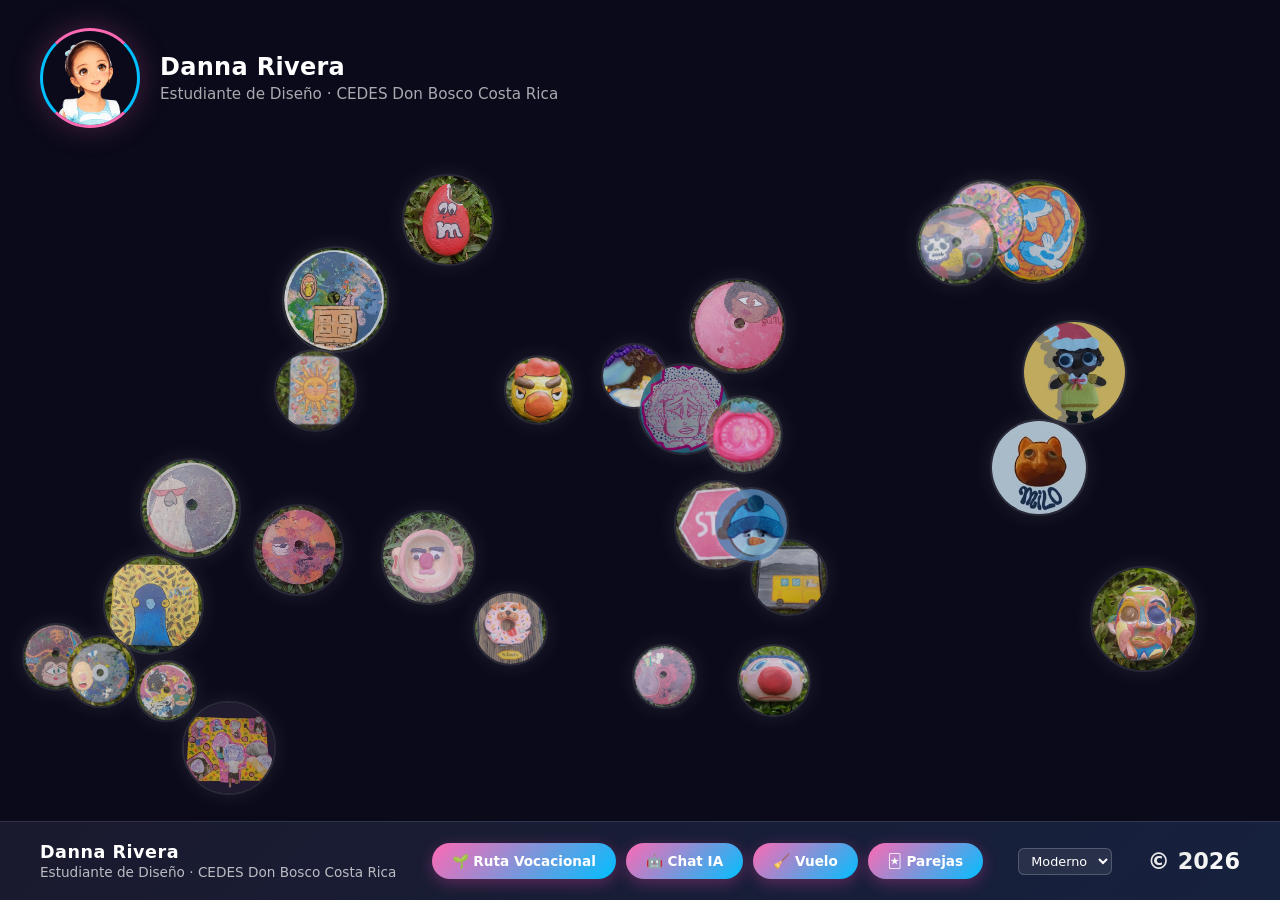
==== commit ae035557: "Separar juegos: vuelo (Canvas) y parejas (memory). Actualizar navegacion en todas las paginas." ====
--- a/index.html
+++ b/index.html
@@ -35,7 +35,8 @@
   <div class="nav-buttons">
     <a href="ruta-vocacional.html" class="ruta-btn">🌱 Ruta Vocacional</a>
     <a href="chat.html" class="ruta-btn">🤖 Chat IA</a>
-    <a href="juego.html" class="ruta-btn">🎨 Pintar</a>
+    <a href="juego.html" class="ruta-btn">🧹 Vuelo</a>
+    <a href="parejas.html" class="ruta-btn">🃏 Parejas</a>
   </div>
   <select class="theme-select" id="themeSelect" onchange="setTheme(this.value)">
     <option value="modern">Moderno</option>
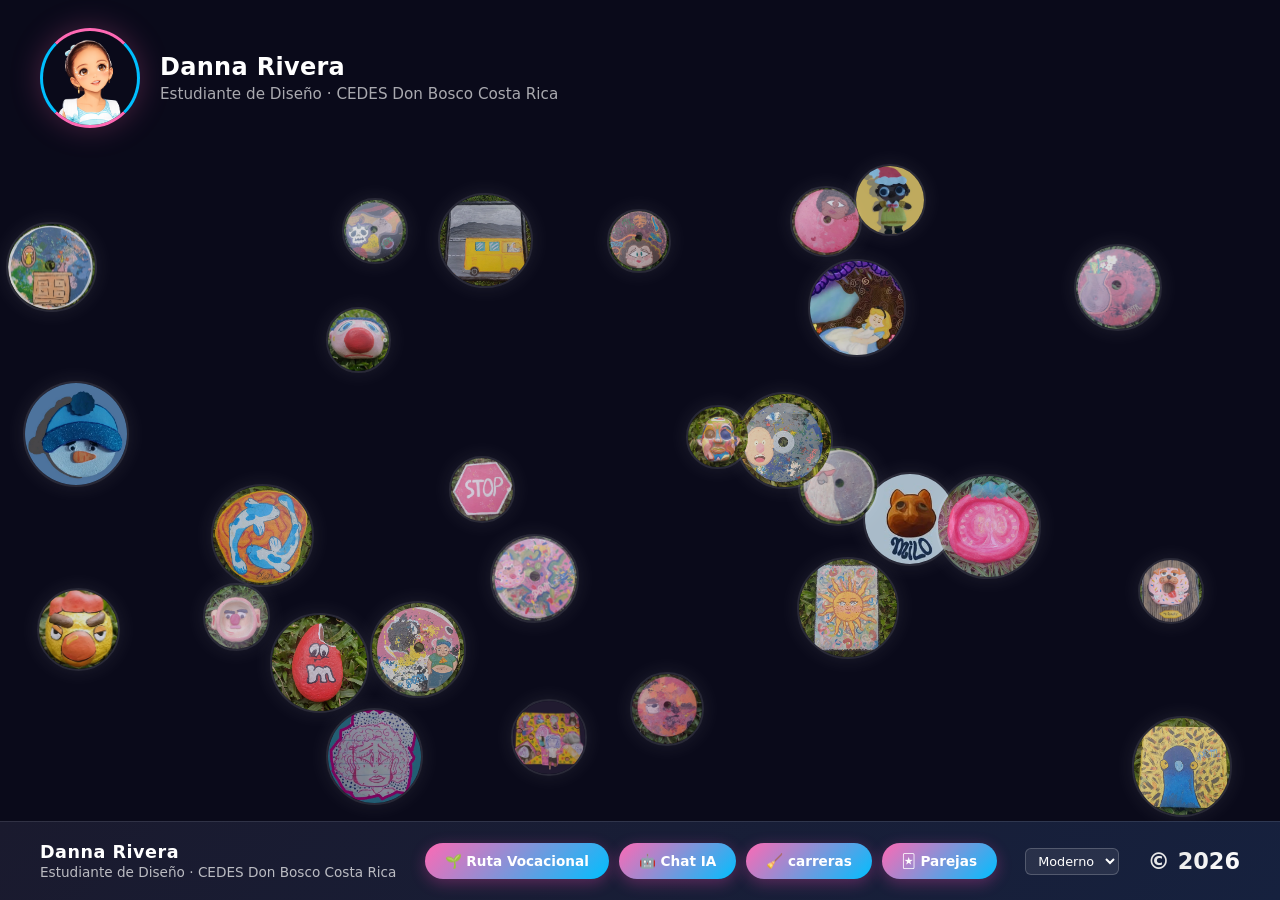
==== commit 37ca984a: "Agregar IA local con Transformers.js al chat, mejorar juego Lumi Vuelo" ====
--- a/index.html
+++ b/index.html
@@ -35,7 +35,7 @@
   <div class="nav-buttons">
     <a href="ruta-vocacional.html" class="ruta-btn">🌱 Ruta Vocacional</a>
     <a href="chat.html" class="ruta-btn">🤖 Chat IA</a>
-    <a href="juego.html" class="ruta-btn">🧹 Vuelo</a>
+    <a href="juego.html" class="ruta-btn">🧹 carreras</a>
     <a href="parejas.html" class="ruta-btn">🃏 Parejas</a>
   </div>
   <select class="theme-select" id="themeSelect" onchange="setTheme(this.value)">
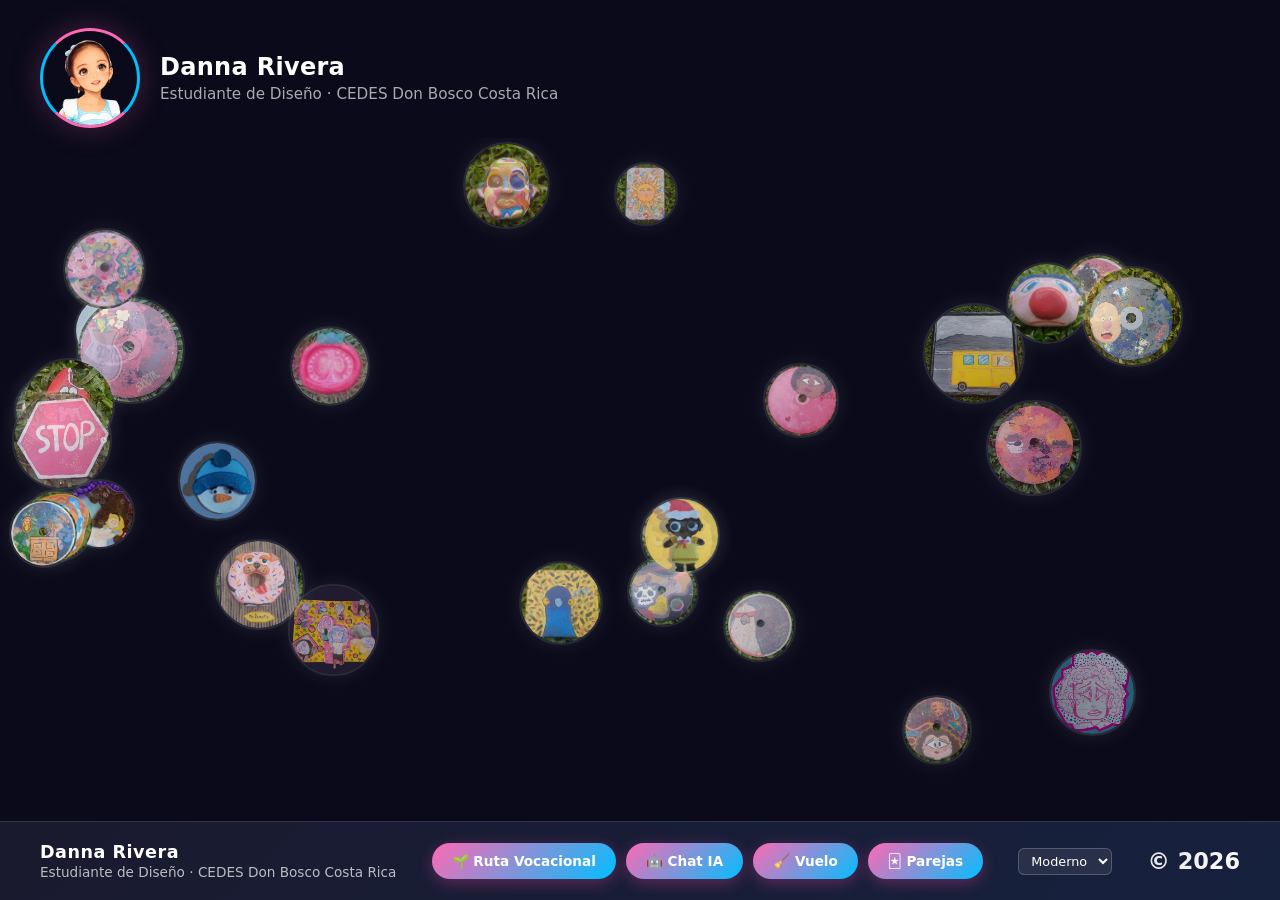
==== commit 8bc4364e: "Refactorizar codigo: centralizar theme.js y utils.js, mejorar accesibilidad, optimizar rendimiento -" ====
--- a/index.html
+++ b/index.html
@@ -33,17 +33,19 @@
     </span>
   </div>
   <div class="nav-buttons">
-    <a href="ruta-vocacional.html" class="ruta-btn">🌱 Ruta Vocacional</a>
-    <a href="chat.html" class="ruta-btn">🤖 Chat IA</a>
-    <a href="juego.html" class="ruta-btn">🧹 carreras</a>
-    <a href="parejas.html" class="ruta-btn">🃏 Parejas</a>
+    <a href="ruta-vocacional.html" class="ruta-btn" aria-label="Ruta Vocacional">🌱 Ruta Vocacional</a>
+    <a href="chat.html" class="ruta-btn" aria-label="Chat IA">🤖 Chat IA</a>
+    <a href="juego.html" class="ruta-btn" aria-label="Juego Vuelo">🧹 Vuelo</a>
+    <a href="parejas.html" class="ruta-btn" aria-label="Juego Parejas">🃏 Parejas</a>
   </div>
-  <select class="theme-select" id="themeSelect" onchange="setTheme(this.value)">
+  <select class="theme-select" id="themeSelect" onchange="setTheme(this.value)" aria-label="Tema visual">
     <option value="modern">Moderno</option>
     <option value="retro">Win 3.1</option>
   </select>
   <span class="footer-year">© 2026</span>
 </footer>
+<script src="js/theme.js"></script>
+<script src="js/utils.js"></script>
 <script src="js/index.js"></script>
 </body>
 </html>
